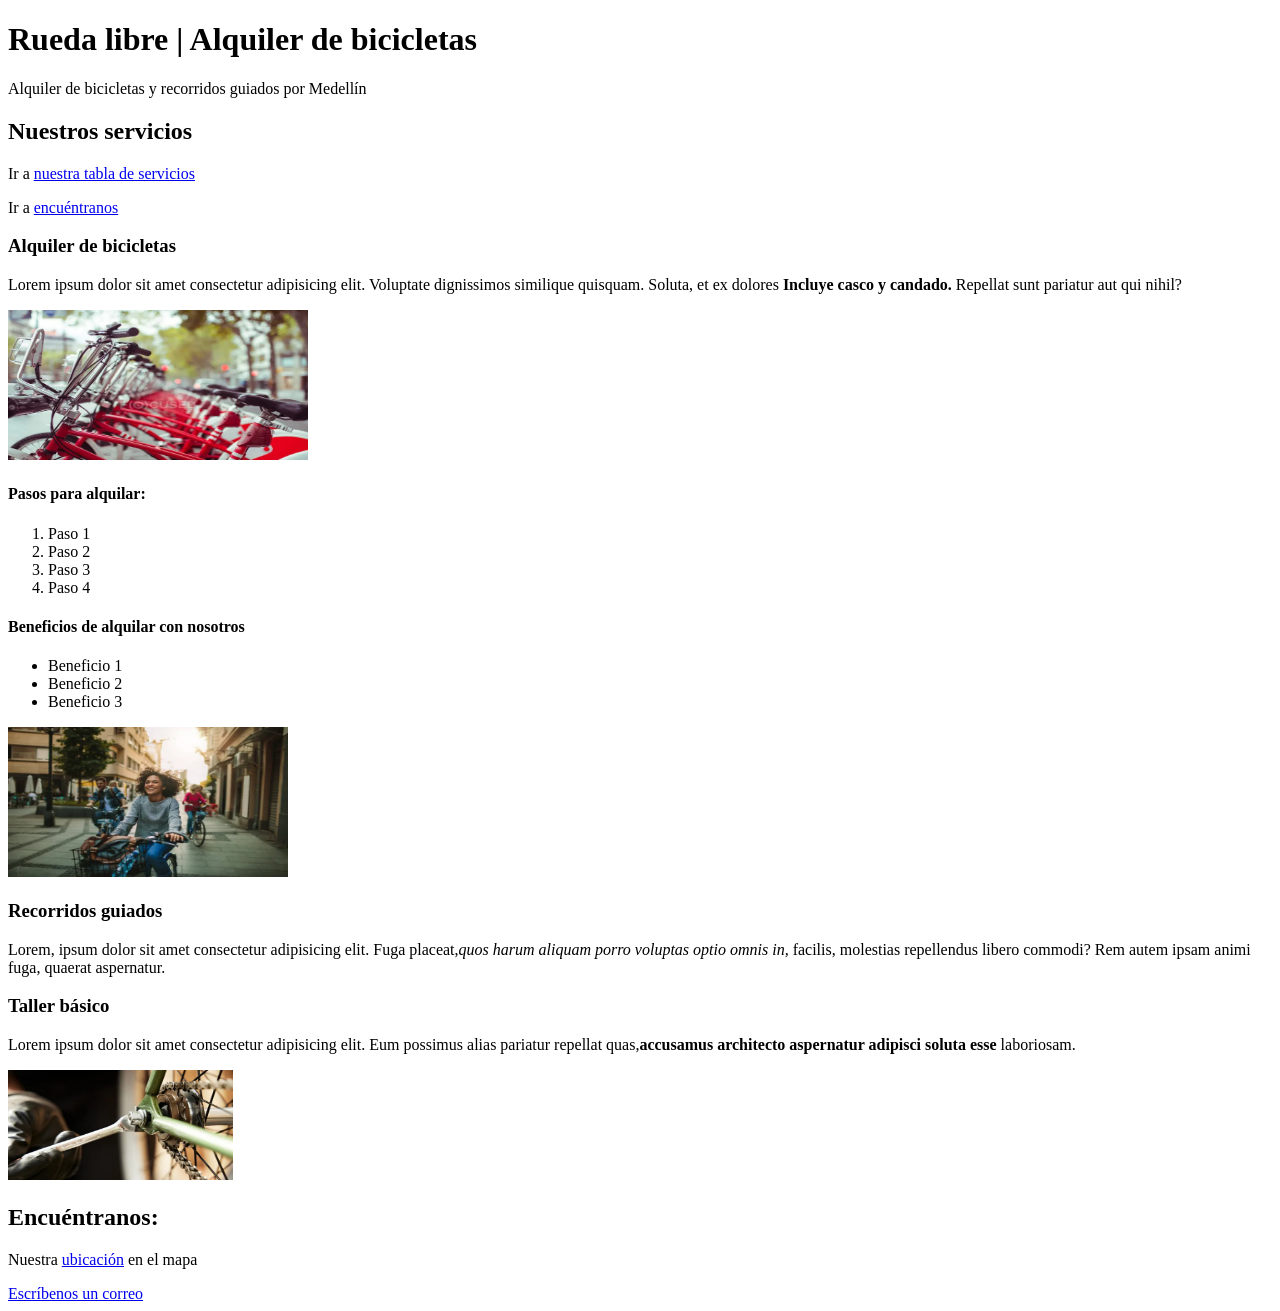
==== index.html @ 41232e9c "feat: enlace a encuéntranos y servicios" ====
<!DOCTYPE html>
<html lang="en">
<head>
    <meta charset="UTF-8">
    <meta name="viewport" content="width=device-width, initial-scale=1.0">
    <title>Rueda libre</title>
</head>
<body>
    <header>
        <h1>Rueda libre | Alquiler de bicicletas</h1>
        <p>Alquiler de bicicletas y recorridos guiados por Medellín</p>
    </header>

    <section>
        <h2>Nuestros servicios</h2>

        <p>Ir a <a href="servicios.html"> nuestra tabla de servicios</a></p>
        <p>Ir a <a href="#Encuéntranos">encuéntranos</a></p>
        <h3>Alquiler de bicicletas</h3>
        <p>Lorem ipsum dolor sit amet consectetur adipisicing elit. Voluptate dignissimos similique quisquam. Soluta, et ex dolores <strong>Incluye casco y candado.</strong> Repellat sunt pariatur aut qui nihil?</p>
        <img src="bici1.webp" alt="imagen de bicicletas de stock" width="300px" height="150px">
        <h4>Pasos para alquilar:</h4>
        <ol>
            <li>Paso 1</li>
            <li>Paso 2</li>
            <li>Paso 3</li>
            <li>Paso 4</li>
        </ol>
        <h4>Beneficios de alquilar con nosotros</h4>
        <ul>
            <li>Beneficio 1</li>
            <li>Beneficio 2</li>
            <li>Beneficio 3</li>
        </ul>
        <img src="bici2.webp" alt="Imagen recorrido en bicicleta de stock" width="280px" height="150px">
        <h3>Recorridos guiados</h3>
        <p>Lorem, ipsum dolor sit amet consectetur adipisicing elit. Fuga placeat,<em>quos harum aliquam porro voluptas optio omnis in,</em> facilis, molestias repellendus libero commodi? Rem autem ipsam animi fuga, quaerat aspernatur.</p>
        <h3>Taller básico</h3>
        <p>Lorem ipsum dolor sit amet consectetur adipisicing elit. Eum possimus alias pariatur repellat quas,<strong>accusamus architecto aspernatur adipisci soluta esse</strong> laboriosam.</p>
        <img src="bici3.webp" alt="imagen genérica 3" width="225px" height="110px">
    </section>

    <section>
        <h2 id="Encuéntranos">Encuéntranos:</h2>
        <p>Nuestra <a href="https://maps.app.goo.gl/nwdxfk4yM6wuDG8N8" target="_blank">ubicación</a> en el mapa</p>
        <a href="mailto:hola@ruedalibre.example" target="_blank">Escríbenos un correo</a>
    </section>


</body>
</html>
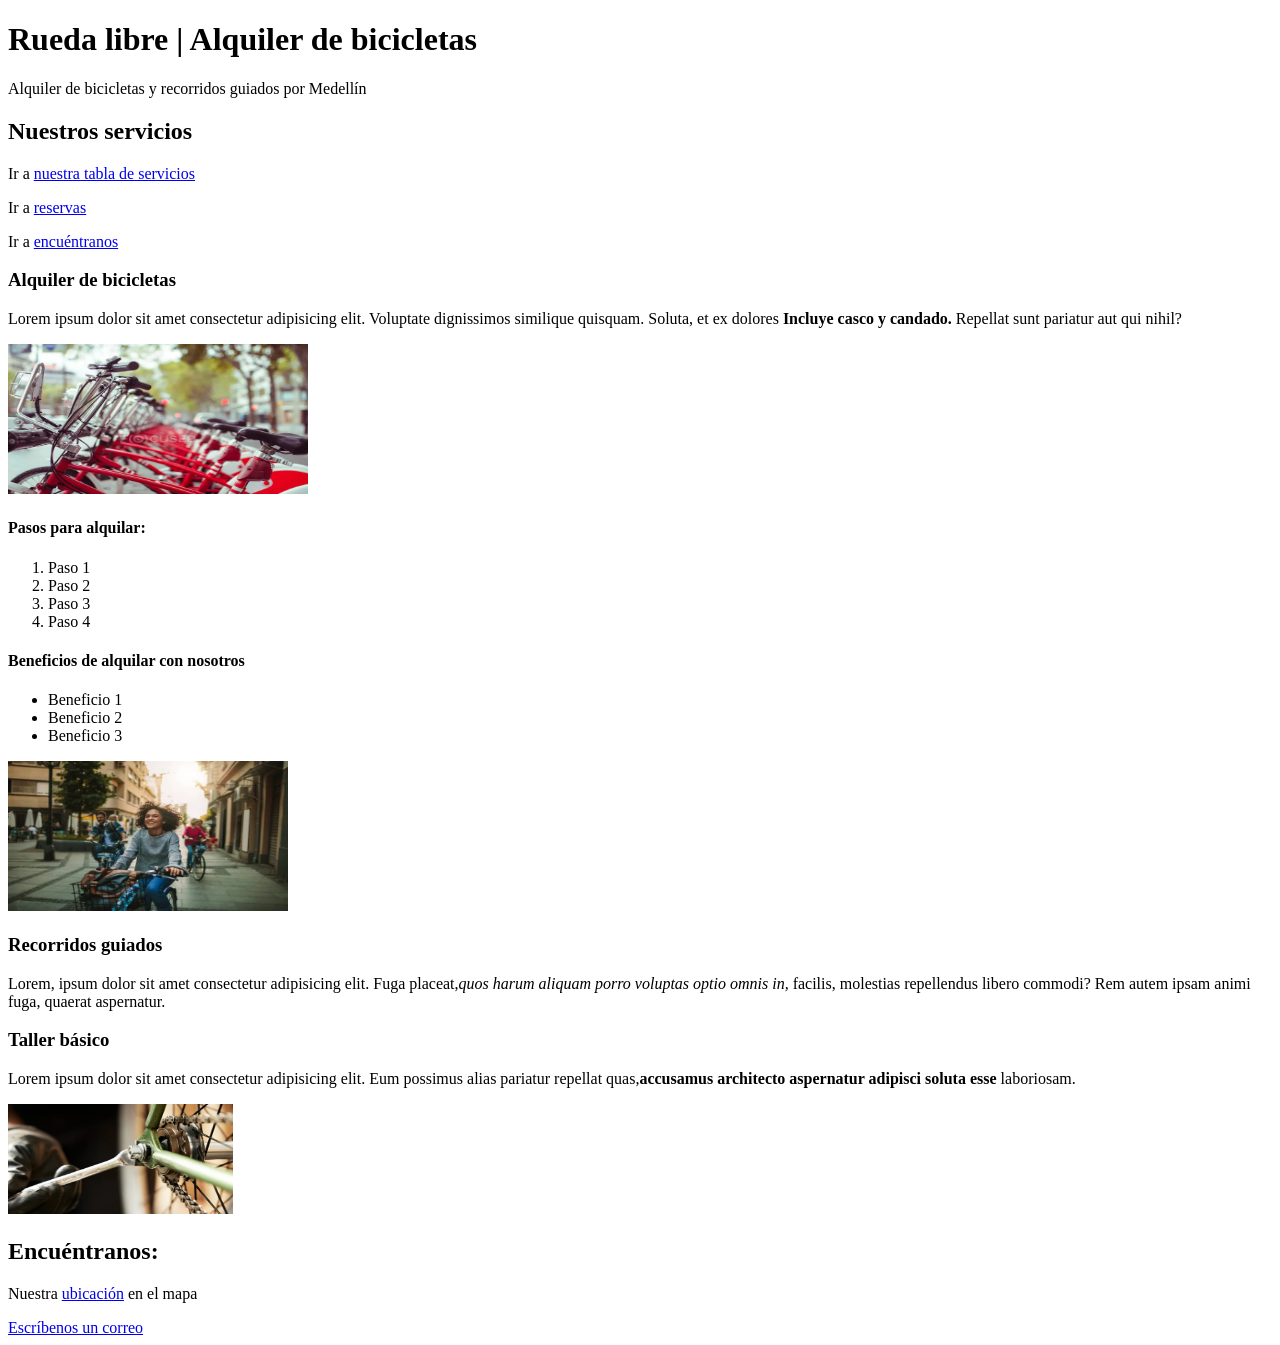
==== commit bcf84702: "feat: formulario y otros adds" ====
--- a/index.html
+++ b/index.html
@@ -15,6 +15,7 @@
         <h2>Nuestros servicios</h2>
 
         <p>Ir a <a href="servicios.html"> nuestra tabla de servicios</a></p>
+        <p>Ir a <a href="formulario.html">reservas</a></p>
         <p>Ir a <a href="#Encuéntranos">encuéntranos</a></p>
         <h3>Alquiler de bicicletas</h3>
         <p>Lorem ipsum dolor sit amet consectetur adipisicing elit. Voluptate dignissimos similique quisquam. Soluta, et ex dolores <strong>Incluye casco y candado.</strong> Repellat sunt pariatur aut qui nihil?</p>
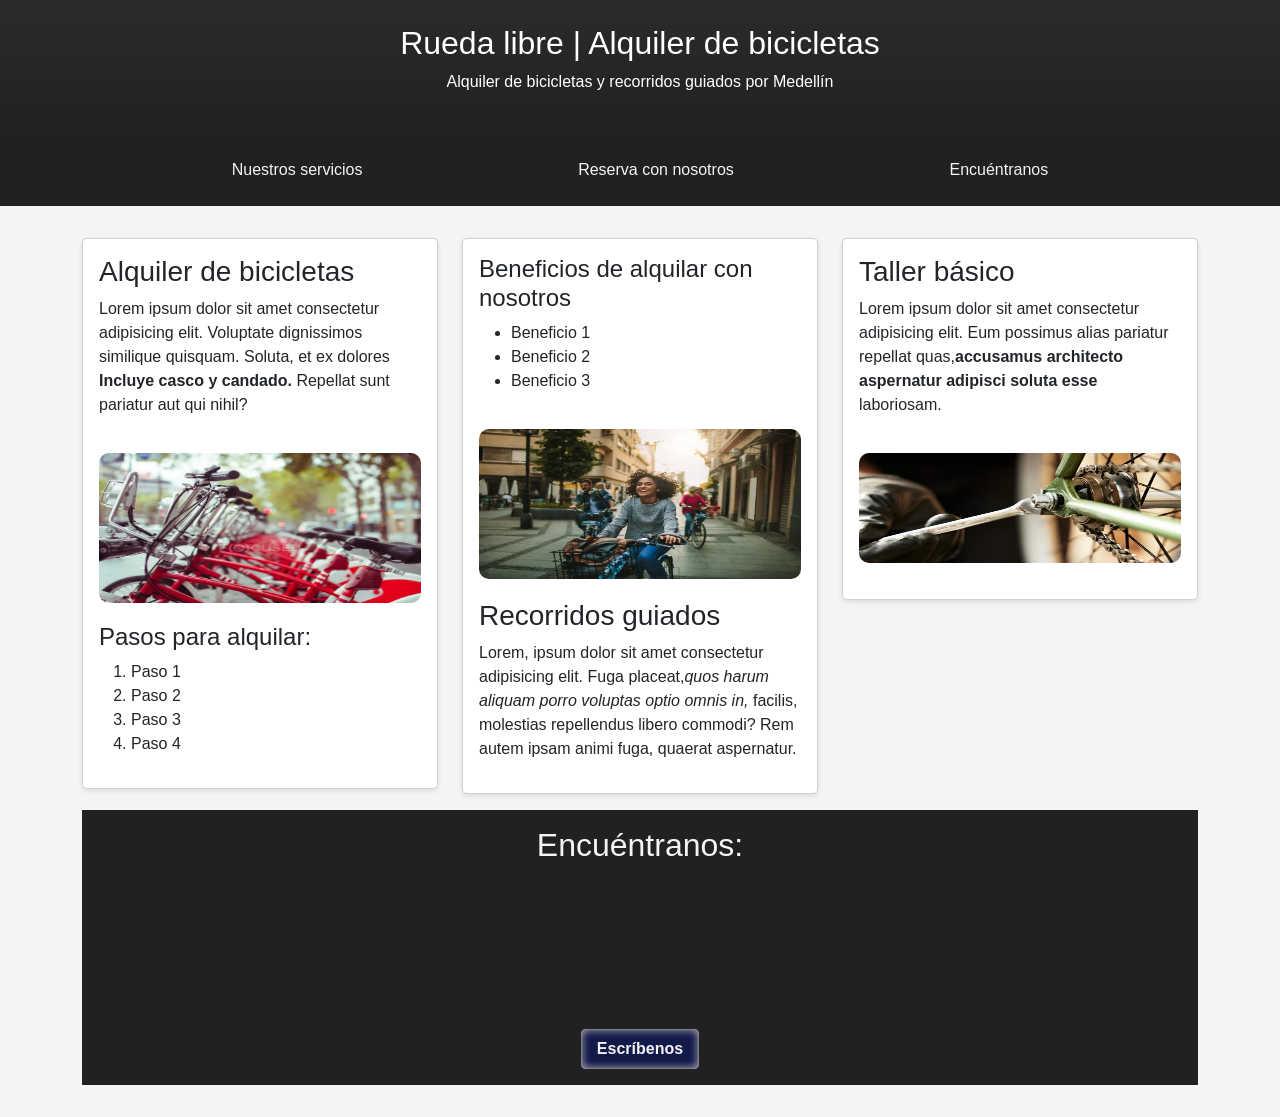
==== commit c2993385: "feat: Rueda libre v2/imágenes dentro de carpeta/add de css" ====
--- a/index.html
+++ b/index.html
@@ -1,52 +1,106 @@
 <!DOCTYPE html>
 <html lang="en">
+
 <head>
     <meta charset="UTF-8">
     <meta name="viewport" content="width=device-width, initial-scale=1.0">
     <title>Rueda libre</title>
+    <link rel="stylesheet" href="https://cdn.jsdelivr.net/npm/bootstrap@5.3.3/dist/css/bootstrap.min.css">
+    <link rel="stylesheet" href="./css/styles.css">
 </head>
+
 <body>
-    <header>
+    <header class="text-white p-4">
         <h1>Rueda libre | Alquiler de bicicletas</h1>
         <p>Alquiler de bicicletas y recorridos guiados por Medellín</p>
     </header>
 
-    <section>
-        <h2>Nuestros servicios</h2>
+    <nav class="navbar">
+        <!--div class="navbar">
+            <div class="container"-->
+        <!-- <a class="navbar-brand" href="#">Rueda libre</a> -->
+        <div class="navbar-nav">
+            <a class="nav-link" href="/servicios.html">Nuestros servicios</a>
+            <a class="nav-link" href="/formulario.html">Reserva con nosotros</a>
+            <a class="nav-link" href="#Encuéntranos">Encuéntranos</a>
+        </div>
+        <!--/div>
+        </div-->
+    </nav>
 
-        <p>Ir a <a href="servicios.html"> nuestra tabla de servicios</a></p>
-        <p>Ir a <a href="formulario.html">reservas</a></p>
-        <p>Ir a <a href="#Encuéntranos">encuéntranos</a></p>
-        <h3>Alquiler de bicicletas</h3>
-        <p>Lorem ipsum dolor sit amet consectetur adipisicing elit. Voluptate dignissimos similique quisquam. Soluta, et ex dolores <strong>Incluye casco y candado.</strong> Repellat sunt pariatur aut qui nihil?</p>
-        <img src="bici1.webp" alt="imagen de bicicletas de stock" width="300px" height="150px">
-        <h4>Pasos para alquilar:</h4>
-        <ol>
-            <li>Paso 1</li>
-            <li>Paso 2</li>
-            <li>Paso 3</li>
-            <li>Paso 4</li>
-        </ol>
-        <h4>Beneficios de alquilar con nosotros</h4>
-        <ul>
-            <li>Beneficio 1</li>
-            <li>Beneficio 2</li>
-            <li>Beneficio 3</li>
-        </ul>
-        <img src="bici2.webp" alt="Imagen recorrido en bicicleta de stock" width="280px" height="150px">
-        <h3>Recorridos guiados</h3>
-        <p>Lorem, ipsum dolor sit amet consectetur adipisicing elit. Fuga placeat,<em>quos harum aliquam porro voluptas optio omnis in,</em> facilis, molestias repellendus libero commodi? Rem autem ipsam animi fuga, quaerat aspernatur.</p>
-        <h3>Taller básico</h3>
-        <p>Lorem ipsum dolor sit amet consectetur adipisicing elit. Eum possimus alias pariatur repellat quas,<strong>accusamus architecto aspernatur adipisci soluta esse</strong> laboriosam.</p>
-        <img src="bici3.webp" alt="imagen genérica 3" width="225px" height="110px">
-    </section>
+    <main class="contenedor">
+        <div class="container">
 
-    <section>
-        <h2 id="Encuéntranos">Encuéntranos:</h2>
-        <p>Nuestra <a href="https://maps.app.goo.gl/nwdxfk4yM6wuDG8N8" target="_blank">ubicación</a> en el mapa</p>
-        <a href="mailto:hola@ruedalibre.example" target="_blank">Escríbenos un correo</a>
-    </section>
+            <section>
+                <div class="row">
+                    <div class="col-md-4">
+                        <div class="card">
+                            <h3>Alquiler de bicicletas</h3>
+                            <p>Lorem ipsum dolor sit amet consectetur adipisicing elit. Voluptate dignissimos similique
+                                quisquam.
+                                Soluta, et ex dolores <strong>Incluye casco y candado.</strong> Repellat sunt pariatur
+                                aut
+                                qui
+                                nihil?
+                            </p>
+                            <img src="./img/bici1.webp" alt="imagen de bicicletas de stock" width="300px"
+                                height="150px">
+                            <h4>Pasos para alquilar:</h4>
+                            <ol>
+                                <li>Paso 1</li>
+                                <li>Paso 2</li>
+                                <li>Paso 3</li>
+                                <li>Paso 4</li>
+                            </ol>
+                        </div>
+                    </div>
 
+                    <div class="col-md-4">
+                        <div class="card">
+                            <h4>Beneficios de alquilar con nosotros</h4>
+                            <ul>
+                                <li>Beneficio 1</li>
+                                <li>Beneficio 2</li>
+                                <li>Beneficio 3</li>
+                            </ul>
+                            <img src="./img/bici2.webp" alt="Imagen recorrido en bicicleta de stock" width="280px"
+                                height="150px">
+                            <h3>Recorridos guiados</h3>
+                            <p>Lorem, ipsum dolor sit amet consectetur adipisicing elit. Fuga placeat,<em>quos harum
+                                    aliquam
+                                    porro
+                                    voluptas optio omnis in,</em> facilis, molestias repellendus libero commodi? Rem
+                                autem
+                                ipsam
+                                animi
+                                fuga, quaerat aspernatur.</p>
+                        </div>
+                    </div>
 
+                    <div class="col-md-4">
+                        <div class="card">
+                            <h3>Taller básico</h3>
+                            <p>Lorem ipsum dolor sit amet consectetur adipisicing elit. Eum possimus alias
+                                pariatur repellat
+                                quas,<strong>accusamus architecto aspernatur adipisci soluta esse</strong>
+                                laboriosam.</p>
+                            <img src="./img/bici3.webp" alt="imagen genérica 3" width="225px" height="110px">
+                        </div>
+                    </div>
+                </div>
+            </section>
+
+            <footer>
+                <h2 id="Encuéntranos">Encuéntranos:</h2>
+                <iframe src="https://www.google.com/maps/embed?pb=!1m14!1m8!1m3!1d5106.681908292245!2d62.1836411!3d52.4801262!3m2!1i1024!2i768!4f13.1!3m3!1m2!1s0x43d2a3002bf56d3f%3A0xe80b958cf7c90eee!2sEl%20Pentagrama%20Invertido%20de%20Kazajist%C3%A1n!5e1!3m2!1ses!2sco!4v1793583087282!5m2!1ses!2sco" width=100% height=100% style="border:0;" allowfullscreen="" loading="lazy" referrerpolicy="strict-origin-when-cross-origin"></iframe>
+
+                <button type="button" onclick="window.open('mailto:hola@ruedalibre.example')">Escríbenos</button>
+            </footer>
+        </div>
+
+    </main>
+    <script src="https://cdn.jsdelivr.net/npm/bootstrap@5.3.3/dist/js/bootstrap.bundle.min.js">
+    </script>
 </body>
+
 </html>
--- a/css/styles.css
+++ b/css/styles.css
@@ -0,0 +1,141 @@
+* {
+    margin: 0;
+    padding: 0;
+    box-sizing: border-box;
+}
+
+body {
+    font-family: Arial, Helvetica, sans-serif;
+    line-height: 1.5;
+    background-color: #f4f4f4;
+}
+
+header {
+    background-color: #222121;
+    box-shadow: 0px 4px 12px rgba(0, 0, 0, 3);
+    color: #f4f4f4;
+    text-align: center;
+    padding: 2rem;
+    transition: background-color 1.3s ease, text-shadow 5ms ease;
+
+    background: linear-gradient(to bottom, #2b2b2b, #222121);
+}
+
+header:hover *{
+    background: linear-gradient(#0000,
+    #0d0d1600, #0e0e2000);
+    text-shadow: 0px 0px 2px #f4f4f4, 0px 0px 4px #f4f4f4, 0px 0px 8px #f4f4f4;
+    animation: 2s ease-in-out 2s;
+}
+
+header h1 {
+    font-size: 2rem;
+}
+
+.contenedor {
+    max-width: 100%;
+    margin: 1rem;
+    padding: 1rem;
+}
+
+.card {
+    background-color: #fff;
+    border-radius: 5px;
+    box-shadow: 0 2px 5px rgba(0, 0, 0, 0.1);
+    margin-bottom: 1rem;
+    padding: 1rem;
+}
+
+
+.navbar{
+    background-color: #222121;
+    padding: 1rem;
+}
+
+.navbar-nav{
+    flex-direction:row;
+    display: flex;
+    justify-content: space-evenly;
+    width: 100%;
+}
+
+nav .navbar-nav .nav-link{
+    background-color: #222121;
+    color: #f4f4f4;
+    /*box-shadow: 0px 0px 2px #f4f4f4, 0px 0px 4px #222121, 0px 0px 8px #f4f4f4;
+ */  align-items: right;
+    transition: color 0.3s ease;
+}
+
+/*.navbar-nav {
+    color: #f4f4f4;
+    display: flex;
+    justify-content: center;
+    gap:3rem;
+}*/
+
+/*nav .navbar-brand {
+    font-size: 3rem;
+    font-weight: bold;
+/*   color:red !important;
+    background-color: yellow !important;*/
+}
+
+.nav-link {
+    color: #f4f4f4 !important;
+    font-weight: bold;
+    text-decoration: none;
+    transition: color 0.3s ease;
+}
+
+.nav-link:hover {
+    color: #f4f4f4 !important;
+    font-weight:bolder;
+    text-decoration: underline;
+    transition: color 0.3s ease;
+}
+
+/*nav a {
+    color: #f4f4f4;
+    font-weight: bold;
+}*/
+
+img {
+    width: 100%;
+    max-width: 600px;
+    display: block;
+    margin: 20px auto;
+    border-radius: 10px;
+}
+
+footer {
+    background-color: #222121;
+    color: #f4f4f4;
+    text-align: center;
+    padding: 1rem;
+    bottom: 0;
+    width: 100%;
+}
+
+button {
+    background-color: #131949;
+    color: #f4f4f4;
+    border: none;
+    box-shadow: inset 0px 0px 2px #f4f4f4, inset 0px 0px 4px #222121, inset 0px 0px 8px #f4f4f4;
+    padding: 0.5rem 1rem;
+    border-radius: 5px;
+    font-weight: bold;
+    transition: 0.3s ease, color 0.3s ease;
+}
+
+button:hover {
+    background-color: #f4f4f4;
+    color: #131949;
+    border: none;
+    box-shadow: inset 0px 0px 2px #131949, inset 0px 0px 4px #131949, inset 0px 0px 8px #131949;
+    
+    padding: 0.5rem 1rem;
+    border-radius: 5px;
+    cursor: pointer;
+    transition: 0.3s ease, color 0.3s ease;
+}
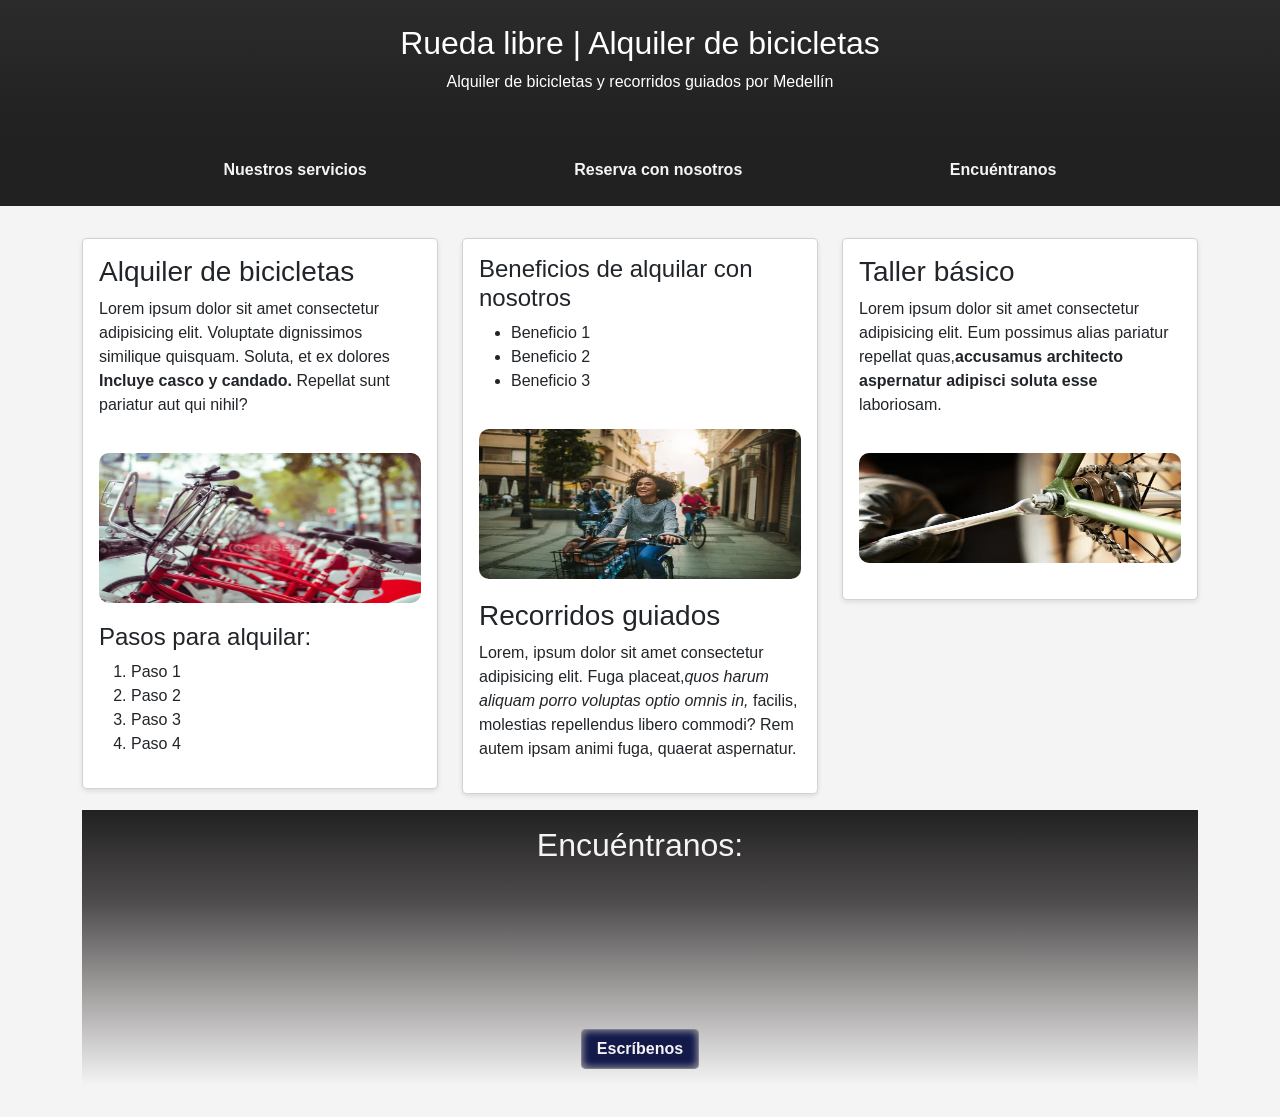
==== commit 1a0d693a: "feat: diseño pág de servicios" ====
--- a/index.html
+++ b/index.html
@@ -20,8 +20,8 @@
             <div class="container"-->
         <!-- <a class="navbar-brand" href="#">Rueda libre</a> -->
         <div class="navbar-nav">
-            <a class="nav-link" href="/servicios.html">Nuestros servicios</a>
-            <a class="nav-link" href="/formulario.html">Reserva con nosotros</a>
+            <a class="nav-link" href="./servicios.html">Nuestros servicios</a>
+            <a class="nav-link" href="./formulario.html">Reserva con nosotros</a>
             <a class="nav-link" href="#Encuéntranos">Encuéntranos</a>
         </div>
         <!--/div>
--- a/css/styles.css
+++ b/css/styles.css
@@ -78,8 +78,8 @@
     font-size: 3rem;
     font-weight: bold;
 /*   color:red !important;
-    background-color: yellow !important;*/
-}
+    background-color: yellow !important;
+}*/
 
 .nav-link {
     color: #f4f4f4 !important;
@@ -108,8 +108,10 @@
     border-radius: 10px;
 }
 
-footer {
+footer{
+    background: linear-gradient(to bottom, #222121, #4e4c4c, #a3a0a0, #f4f4f4);
     background-color: #222121;
+    font-weight: bold;
     color: #f4f4f4;
     text-align: center;
     padding: 1rem;
@@ -138,4 +140,27 @@
     border-radius: 5px;
     cursor: pointer;
     transition: 0.3s ease, color 0.3s ease;
+}
+
+/*---------    ---------*/ 
+/*PÁGINA DE SERVICIOSSS*/
+/*---------    ---------*/ 
+
+.tabla-servicios {
+    margin: 1rem;
+    background-color: #f4f4f4;
+    border-radius: 5px;
+    box-shadow: 0 2px 5px rgba(0, 0, 0, 0.1);
+    padding: 20px;
+}
+
+.tabla-servicios td {
+    padding: 0.75rem;
+    text-align: center;
+    margin: 2rem auto;
+}
+
+.tabla-servicios td strong {
+    font-size: 1.2rem;
+    color: #222121;
 }
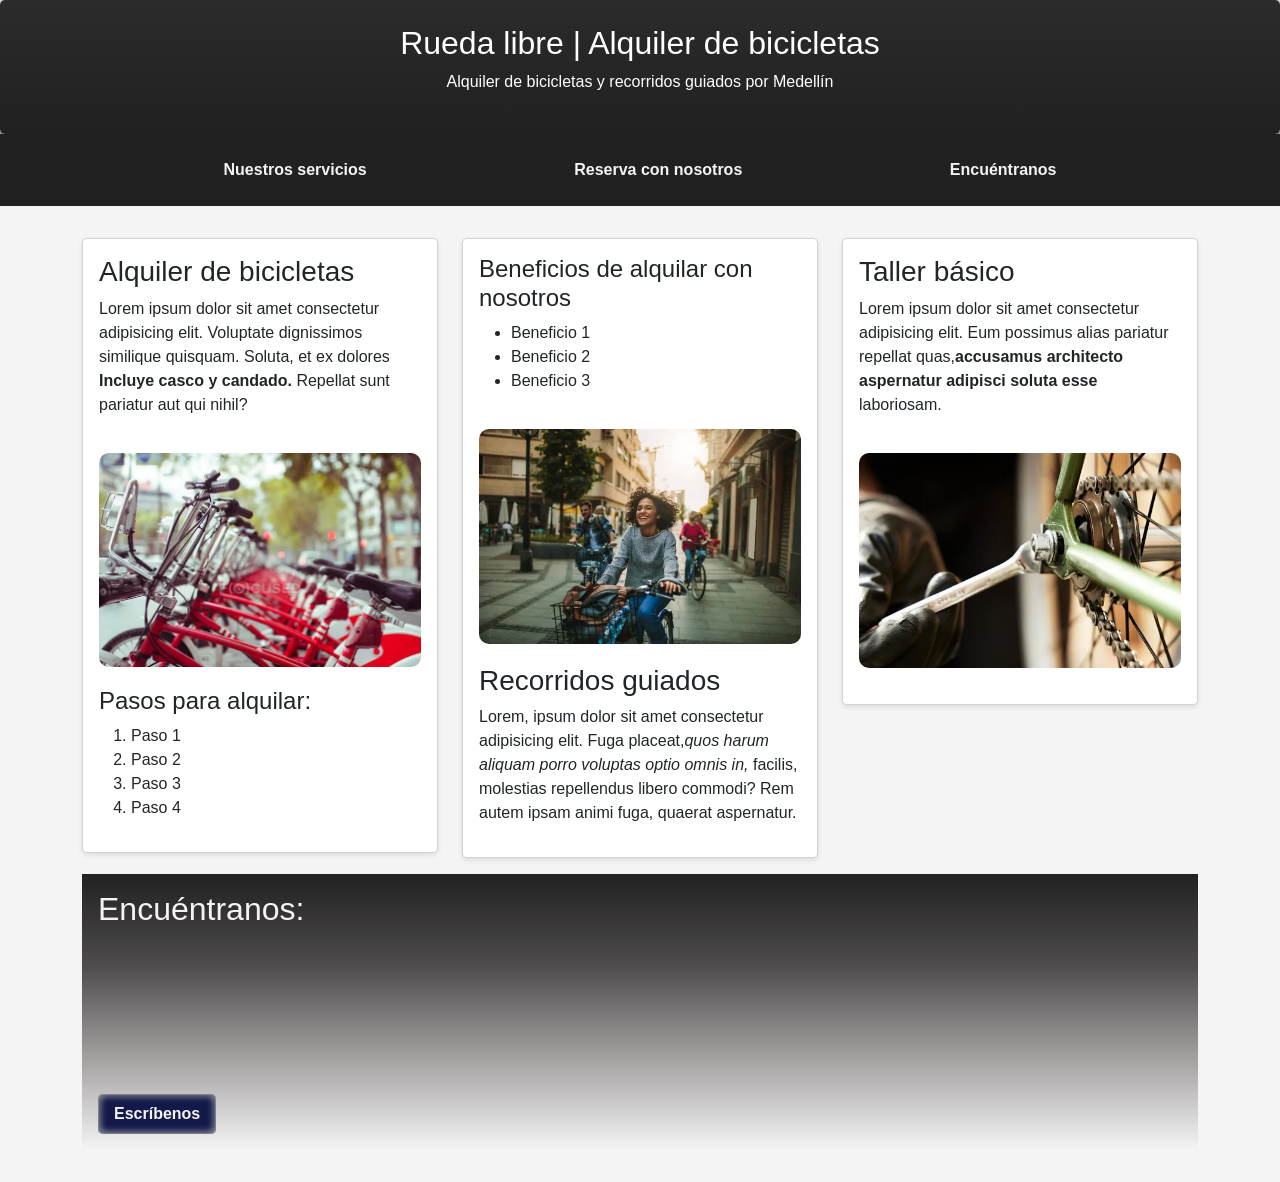
==== commit e703ea52: "feat: se añade estilo en formulario" ====
--- a/index.html
+++ b/index.html
@@ -36,15 +36,10 @@
                     <div class="col-md-4">
                         <div class="card">
                             <h3>Alquiler de bicicletas</h3>
-                            <p>Lorem ipsum dolor sit amet consectetur adipisicing elit. Voluptate dignissimos similique
-                                quisquam.
-                                Soluta, et ex dolores <strong>Incluye casco y candado.</strong> Repellat sunt pariatur
-                                aut
-                                qui
-                                nihil?
+                            <p>Lorem ipsum dolor sit amet consectetur adipisicing elit. Voluptate dignissimos similique quisquam. Soluta, et ex dolores <strong>Incluye casco y candado.</strong> Repellat sunt pariatur aut qui nihil?
                             </p>
-                            <img src="./img/bici1.webp" alt="imagen de bicicletas de stock" width="300px"
-                                height="150px">
+                            <img src="./img/bici1.webp" alt="imagen de bicicletas de stock" width=100%
+                                height=100%>
                             <h4>Pasos para alquilar:</h4>
                             <ol>
                                 <li>Paso 1</li>
@@ -63,8 +58,8 @@
                                 <li>Beneficio 2</li>
                                 <li>Beneficio 3</li>
                             </ul>
-                            <img src="./img/bici2.webp" alt="Imagen recorrido en bicicleta de stock" width="280px"
-                                height="150px">
+                            <img src="./img/bici2.webp" alt="Imagen recorrido en bicicleta de stock" width=100%
+                                height=100%>
                             <h3>Recorridos guiados</h3>
                             <p>Lorem, ipsum dolor sit amet consectetur adipisicing elit. Fuga placeat,<em>quos harum
                                     aliquam
@@ -84,7 +79,7 @@
                                 pariatur repellat
                                 quas,<strong>accusamus architecto aspernatur adipisci soluta esse</strong>
                                 laboriosam.</p>
-                            <img src="./img/bici3.webp" alt="imagen genérica 3" width="225px" height="110px">
+                            <img src="./img/bici3.webp" alt="imagen genérica 3" width=100% height=100%>
                         </div>
                     </div>
                 </div>
--- a/css/styles.css
+++ b/css/styles.css
@@ -19,6 +19,7 @@
     transition: background-color 1.3s ease, text-shadow 5ms ease;
 
     background: linear-gradient(to bottom, #2b2b2b, #222121);
+    border-radius: 5px;
 }
 
 header:hover *{
@@ -52,7 +53,7 @@
     padding: 1rem;
 }
 
-.navbar-nav{
+.navbar-nav {
     flex-direction:row;
     display: flex;
     justify-content: space-evenly;
@@ -113,10 +114,10 @@
     background-color: #222121;
     font-weight: bold;
     color: #f4f4f4;
-    text-align: center;
+   /* text-align: center;*/
     padding: 1rem;
     bottom: 0;
-    width: 100%;
+  /*  width: 100%;*/
 }
 
 button {
@@ -163,4 +164,55 @@
 .tabla-servicios td strong {
     font-size: 1.2rem;
     color: #222121;
-}+}
+
+/*---------    ---------*/
+/*PÁGINA DE FORMULARIOOO*/
+/*---------    ---------*/
+
+
+body.form {
+    background-color: #222121;
+    font-weight: bold;
+    color: #f4f4f4;
+}
+
+.form main {
+    padding: 2rem 1rem;
+}
+
+.contenedor-formulario {
+    width: 100%;
+}
+
+.formulario-reserva {
+    display: grid;
+    grid-template-columns: 1fr;
+    gap: 1.5rem;
+    width: min(100%, 900px);
+    margin: 0 auto;
+}
+
+.grupo .card {
+    background: linear-gradient(to bottom,  #222121, #4e4c4c, #161515);
+    border: none;
+    color: #f4f4f4;
+    height: 100%;
+}
+
+.grupo h3 {
+    font-weight: bold;
+    text-align: center;
+    padding:15px;
+}
+
+/*.formulario-reserva .submit {
+    grid-column: 1 / -1; 
+    justify-self: center; 
+}*/
+
+/*@media (max-width: 767.98px) {
+    .formulario-reserva {
+        grid-template-columns: 1fr;
+    }
+}*/
